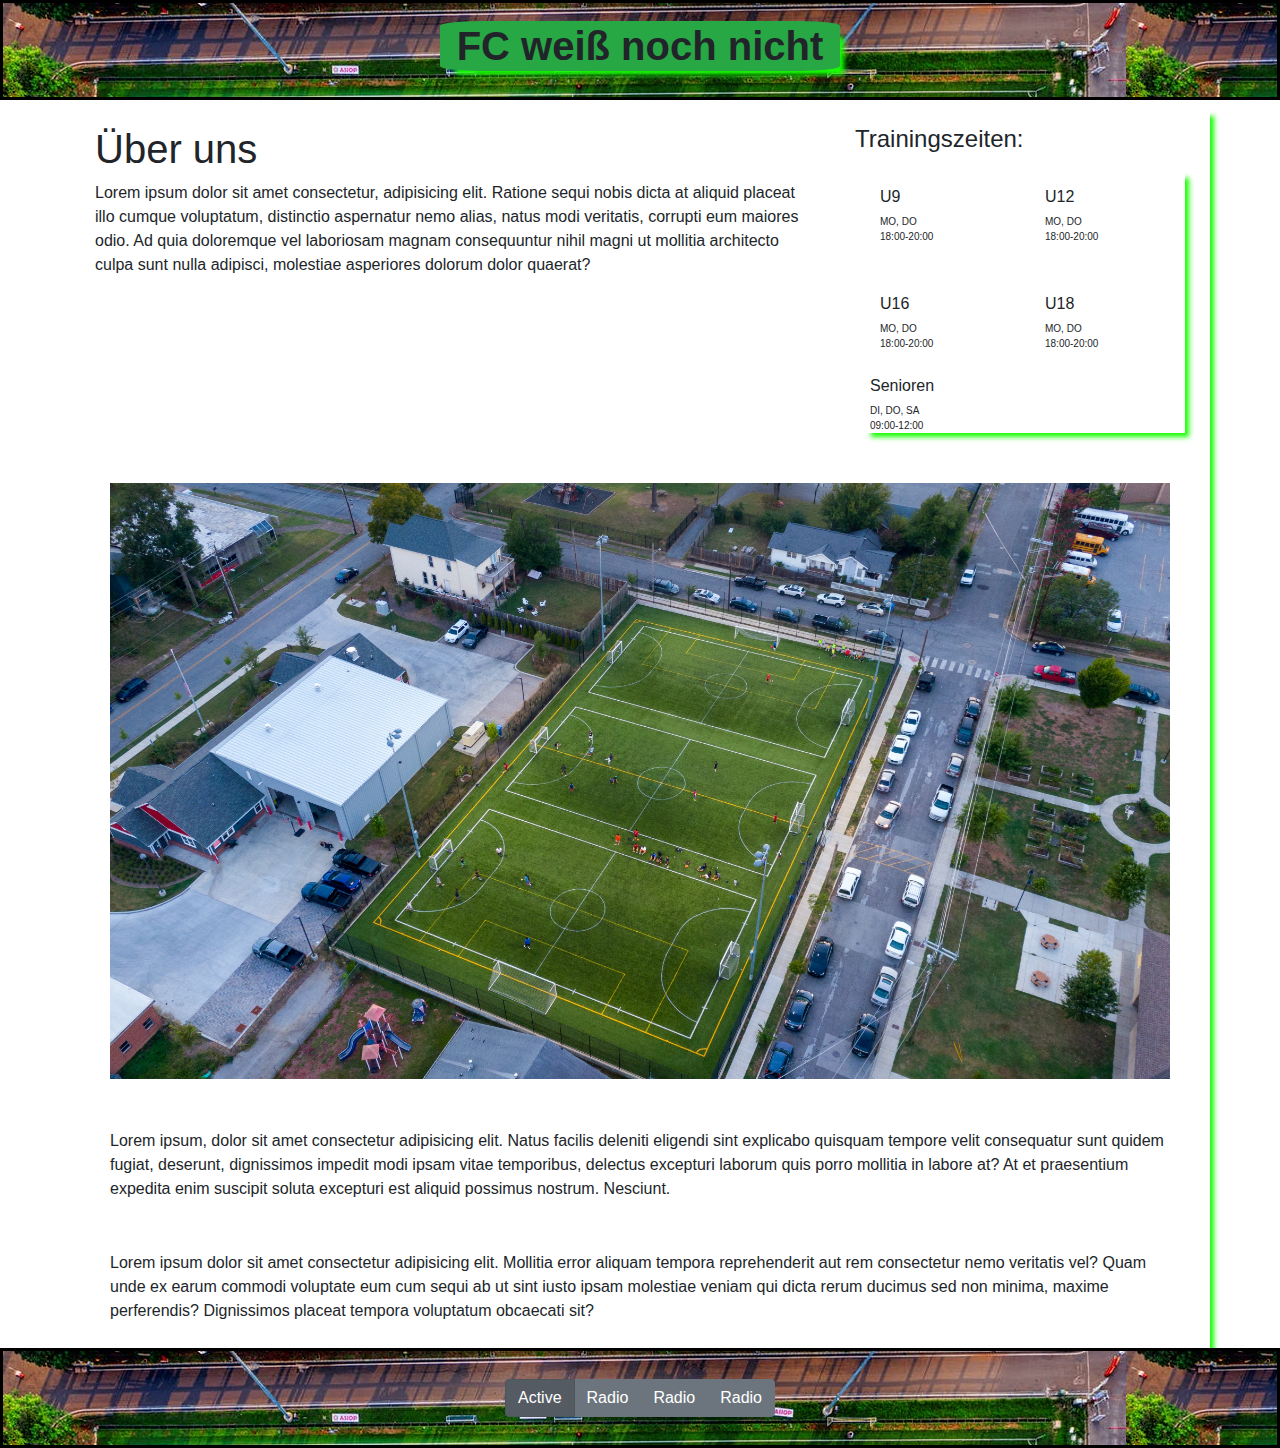
==== index.html @ a4d8ba17 "VereinNeu" ====
<!DOCTYPE html>
<html lang="en">
  <head>
    <meta charset="UTF-8" />
    <meta name="viewport" content="width=device-width, initial-scale=1.0" />
    <title>Document</title>
    <link href="/CSS/reset.css" type="text/css" rel="stylesheet" />
    <link href="/CSS/bootstrap.css" type="text/css" rel="stylesheet" />
    <link href="/CSS/style.css" type="text/css" rel="stylesheet" />
   
  </head>
  <header>
      <div class="container1">
      <div class="box1 h1">FC weiß noch nicht</div>
    </div>
    </header>
  <body>
    <div class="container">
        <div class="row">
          <div class="col-sm-8">
              <div class="h1">Über uns</div>
              <div>
                Lorem ipsum dolor sit amet consectetur, adipisicing elit. Ratione sequi nobis dicta at aliquid placeat illo cumque voluptatum, distinctio aspernatur nemo alias, natus modi veritatis, corrupti eum maiores odio. Ad quia doloremque vel laboriosam magnam consequuntur nihil magni ut mollitia architecto culpa sunt nulla adipisci, molestiae asperiores dolorum dolor quaerat?
          </div>
              </div>
          <div class="col-sm-4"><div class="h4">Trainingszeiten:</div>
          <div class="container">
            <div class="row">
              <div class="col"><div class="h6">U9</div><div class="trainingTag">MO, DO</div><div class="trainingTag">18:00-20:00</div></div>
              <div class="col"><div class="h6">U12</div><div class="trainingTag">MO, DO</div><div class="trainingTag">18:00-20:00</div></div>
              <div class="w-100"></div>
              <div class="col"><div class="h6">U16</div><div class="trainingTag">MO, DO</div><div class="trainingTag">18:00-20:00</div></div>
              <div class="col"><div class="h6">U18</div><div class="trainingTag">MO, DO</div><div class="trainingTag">18:00-20:00</div></div>
            </div>
            <div><div class="h6">Senioren</div><div class="trainingTag">DI, DO, SA</div><div class="trainingTag">09:00-12:00</div></div>
        </div>
          </div>
          </div>
          <div class="col-sm"><div id="carouselExampleSlidesOnly" class="carousel slide" data-ride="carousel">
            <div class="carousel-inner">
              <div class="carousel-item active">
                  <img src="/photos/high-angle-photography-of-soccer-field-2935979.jpg" class="d-block w-100" alt="...">
              </div>
              <div class="carousel-item">
                <img src="/photos/soccer-goal-net-on-green-grass-field-4056597.jpg" class="d-block w-100" alt="...">
              </div>
              <div class="carousel-item">
                <img src="/photos/tilt-shift-lens-photography-of-orange-ball-1261014.jpg" class="d-block w-100" alt="...">
              </div>
            </div>
          </div></div>
          <div class="col-sm">Lorem ipsum, dolor sit amet consectetur adipisicing elit. Natus facilis deleniti eligendi sint explicabo quisquam tempore velit consequatur sunt quidem fugiat, deserunt, dignissimos impedit modi ipsam vitae temporibus, delectus excepturi laborum quis porro mollitia in labore at? At et praesentium expedita enim suscipit soluta excepturi est aliquid possimus nostrum. Nesciunt.</div>
          <div class="col-sm">Lorem ipsum dolor sit amet consectetur adipisicing elit. Mollitia error aliquam tempora reprehenderit aut rem consectetur nemo veritatis vel? Quam unde ex earum commodi voluptate eum cum sequi ab ut sint iusto ipsam molestiae veniam qui dicta rerum ducimus sed non minima, maxime perferendis? Dignissimos placeat tempora voluptatum obcaecati sit?</div>
        </div>
      </div>
</div>
  </body>
  <footer class="container1">
    <div class="btn-group btn-group-toggle" data-toggle="buttons">
      <label class="btn btn-secondary active">
        <input type="radio" name="options" id="option1" checked> Active
      </label>
      <label class="btn btn-secondary">
        <input type="radio" name="options" id="option2"> Radio
      </label>
      <label class="btn btn-secondary">
        <input type="radio" name="options" id="option3"> Radio
      </label>
      <label class="btn btn-secondary">
        <input type="radio" name="options" id="option3"> Radio
      </label>
    </div>
  </footer>
</html>
---- CSS/style.css ----
.container1 {
  background-color: cadetblue;
  display: flex;
  flex-direction: row;
  justify-content: center;
  align-items: center;
  border: solid black;
  height: 100px;
  background-image: url(/pexels-photo-3441727.jpeg);
}
.container {
  box-shadow: 10px 10px 5px -6px rgba(21,255,0,1);
}

.box1 {
  background-color: #28a745;
  border-radius: 10%;
  width: 400px;
  height: 50px;
  display: flex;
  justify-content: center;
  align-items: center;
  box-shadow: 10px 10px 5px -6px rgba(21,255,0,1);
  font-weight: 800;
}

.btn-success {
  border-radius: 10%;
  padding: 20px;
  border-style: none;
  box-shadow: 10px 10px 5px -6px rgba(21,255,0,1);
  margin: 10px;
}
.trainingTag{
font-size: 10px;
}
var ARIA_ATTRIBUTE_PATTERN = /^aria-[\w-]*$/i
var DefaultWhitelist = {
  // Global attributes allowed on any supplied element below.
  '*': ['class', 'dir', 'id', 'lang', 'role', ARIA_ATTRIBUTE_PATTERN],
  a: ['target', 'href', 'title', 'rel'],
  area: [],
  b: [],
  br: [],
  col: [],
  code: [],
  div: [],
  em: [],
  hr: [],
  h1: [],
  h2: [],
  h3: [],
  h4: [],
  h5: [],
  h6: [],
  i: [],
  img: ['src', 'srcset', 'alt', 'title', 'width', 'height'],
  li: [],
  ol: [],
  p: [],
  pre: [],
  s: [],
  small: [],
  span: [],
  sub: [],
  sup: [],
  strong: [],
  u: [],
  ul: []
}
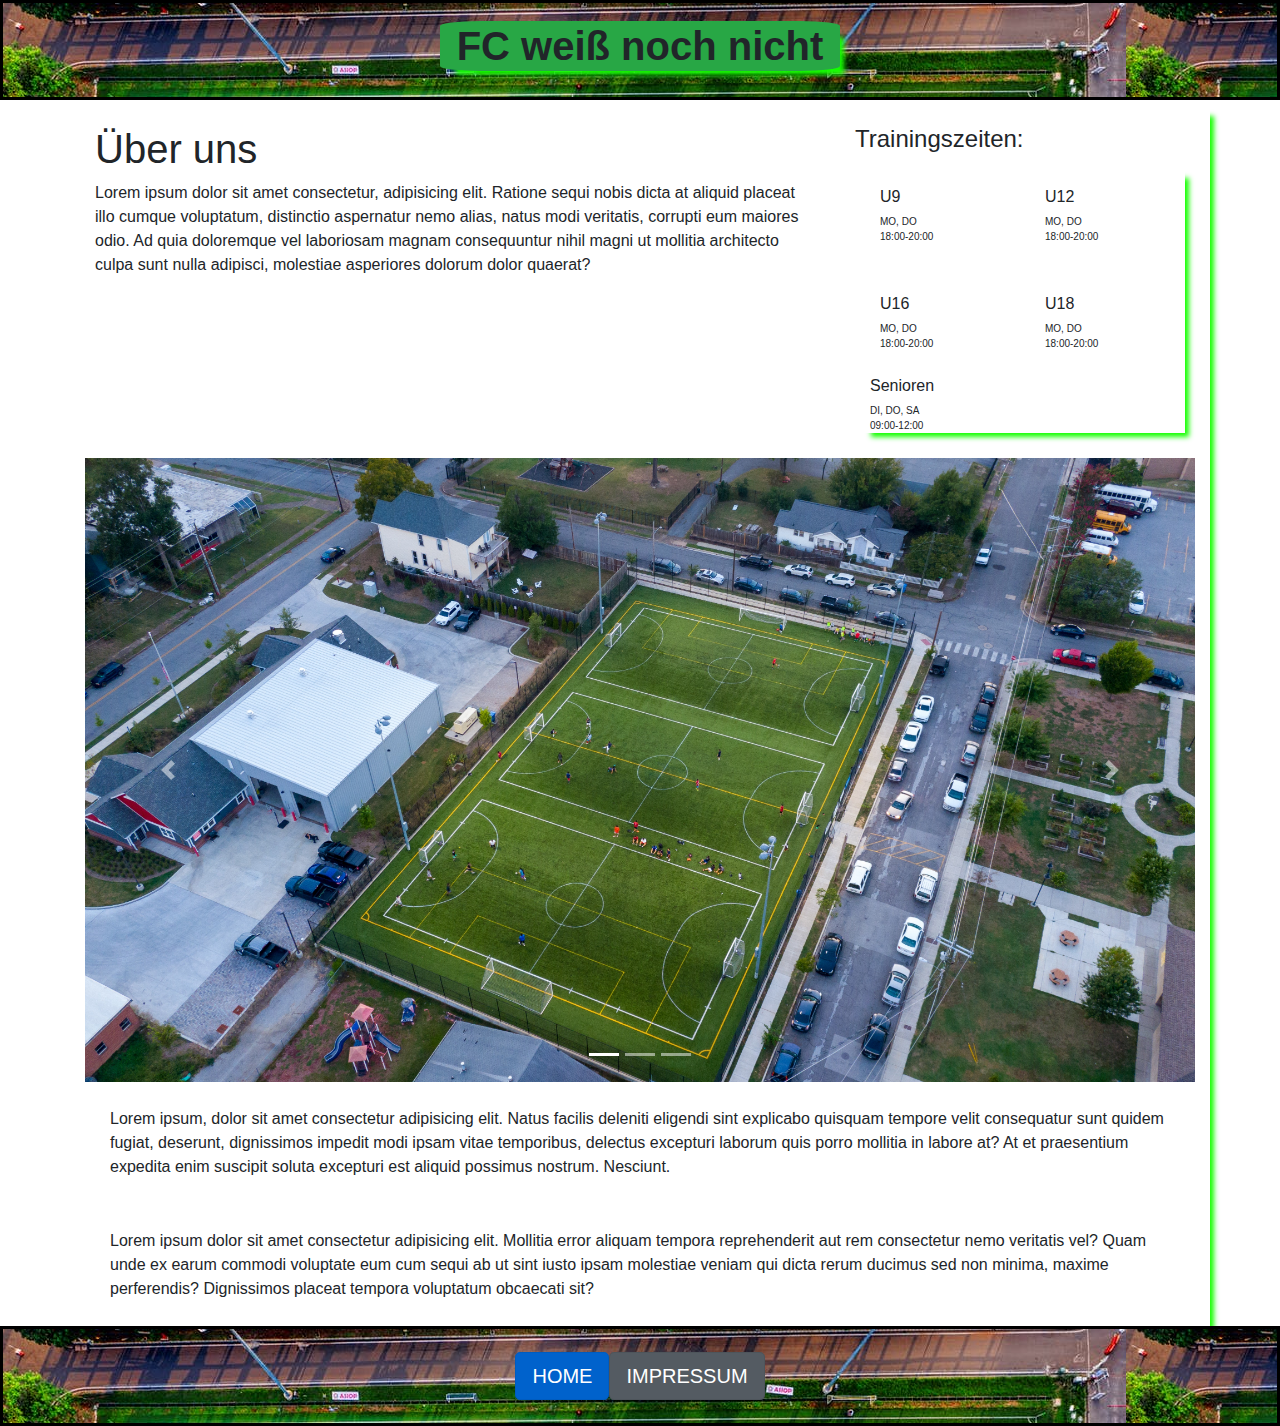
==== commit 9b36d6ec: "ja" ====
--- a/index.html
+++ b/index.html
@@ -1,74 +1,111 @@
 <!DOCTYPE html>
 <html lang="en">
-  <head>
-    <meta charset="UTF-8" />
-    <meta name="viewport" content="width=device-width, initial-scale=1.0" />
-    <title>Document</title>
-    <link href="/CSS/reset.css" type="text/css" rel="stylesheet" />
-    <link href="/CSS/bootstrap.css" type="text/css" rel="stylesheet" />
-    <link href="/CSS/style.css" type="text/css" rel="stylesheet" />
-   
-  </head>
-  <header>
-      <div class="container1">
-      <div class="box1 h1">FC weiß noch nicht</div>
-    </div>
-    </header>
-  <body>
-    <div class="container">
-        <div class="row">
-          <div class="col-sm-8">
-              <div class="h1">Über uns</div>
-              <div>
-                Lorem ipsum dolor sit amet consectetur, adipisicing elit. Ratione sequi nobis dicta at aliquid placeat illo cumque voluptatum, distinctio aspernatur nemo alias, natus modi veritatis, corrupti eum maiores odio. Ad quia doloremque vel laboriosam magnam consequuntur nihil magni ut mollitia architecto culpa sunt nulla adipisci, molestiae asperiores dolorum dolor quaerat?
-          </div>
-              </div>
-          <div class="col-sm-4"><div class="h4">Trainingszeiten:</div>
-          <div class="container">
-            <div class="row">
-              <div class="col"><div class="h6">U9</div><div class="trainingTag">MO, DO</div><div class="trainingTag">18:00-20:00</div></div>
-              <div class="col"><div class="h6">U12</div><div class="trainingTag">MO, DO</div><div class="trainingTag">18:00-20:00</div></div>
-              <div class="w-100"></div>
-              <div class="col"><div class="h6">U16</div><div class="trainingTag">MO, DO</div><div class="trainingTag">18:00-20:00</div></div>
-              <div class="col"><div class="h6">U18</div><div class="trainingTag">MO, DO</div><div class="trainingTag">18:00-20:00</div></div>
-            </div>
-            <div><div class="h6">Senioren</div><div class="trainingTag">DI, DO, SA</div><div class="trainingTag">09:00-12:00</div></div>
-        </div>
-          </div>
-          </div>
-          <div class="col-sm"><div id="carouselExampleSlidesOnly" class="carousel slide" data-ride="carousel">
-            <div class="carousel-inner">
-              <div class="carousel-item active">
-                  <img src="/photos/high-angle-photography-of-soccer-field-2935979.jpg" class="d-block w-100" alt="...">
-              </div>
-              <div class="carousel-item">
-                <img src="/photos/soccer-goal-net-on-green-grass-field-4056597.jpg" class="d-block w-100" alt="...">
-              </div>
-              <div class="carousel-item">
-                <img src="/photos/tilt-shift-lens-photography-of-orange-ball-1261014.jpg" class="d-block w-100" alt="...">
-              </div>
-            </div>
-          </div></div>
-          <div class="col-sm">Lorem ipsum, dolor sit amet consectetur adipisicing elit. Natus facilis deleniti eligendi sint explicabo quisquam tempore velit consequatur sunt quidem fugiat, deserunt, dignissimos impedit modi ipsam vitae temporibus, delectus excepturi laborum quis porro mollitia in labore at? At et praesentium expedita enim suscipit soluta excepturi est aliquid possimus nostrum. Nesciunt.</div>
-          <div class="col-sm">Lorem ipsum dolor sit amet consectetur adipisicing elit. Mollitia error aliquam tempora reprehenderit aut rem consectetur nemo veritatis vel? Quam unde ex earum commodi voluptate eum cum sequi ab ut sint iusto ipsam molestiae veniam qui dicta rerum ducimus sed non minima, maxime perferendis? Dignissimos placeat tempora voluptatum obcaecati sit?</div>
+
+<head>
+  <meta charset="UTF-8" />
+  <meta name="viewport" content="width=device-width, initial-scale=1.0" />
+  <title>Document</title>
+  <link href="/CSS/reset.css" type="text/css" rel="stylesheet" />
+  <link href="/CSS/bootstrap.css" type="text/css" rel="stylesheet" />
+  <link href="/CSS/style.css" type="text/css" rel="stylesheet" />
+  <script type="text/javascript" charset="UTF-8" src="/bootstrap.bundle.js"></script>
+  <script src="https://stackpath.bootstrapcdn.com/bootstrap/4.5.0/js/bootstrap.min.js"
+    integrity="sha384-OgVRvuATP1z7JjHLkuOU7Xw704+h835Lr+6QL9UvYjZE3Ipu6Tp75j7Bh/kR0JKI"
+    crossorigin="anonymous"></script>
+</head>
+<header>
+  <div class="container1">
+    <div class="box1 h1">FC weiß noch nicht</div>
+  </div>
+</header>
+
+<body>
+  <div class="container">
+    <div class="row">
+      <div class="col-sm-8">
+        <div class="h1">Über uns</div>
+        <div>
+          Lorem ipsum dolor sit amet consectetur, adipisicing elit. Ratione sequi nobis dicta at aliquid placeat illo
+          cumque voluptatum, distinctio aspernatur nemo alias, natus modi veritatis, corrupti eum maiores odio. Ad quia
+          doloremque vel laboriosam magnam consequuntur nihil magni ut mollitia architecto culpa sunt nulla adipisci,
+          molestiae asperiores dolorum dolor quaerat?
         </div>
       </div>
-</div>
-  </body>
-  <footer class="container1">
-    <div class="btn-group btn-group-toggle" data-toggle="buttons">
-      <label class="btn btn-secondary active">
-        <input type="radio" name="options" id="option1" checked> Active
-      </label>
-      <label class="btn btn-secondary">
-        <input type="radio" name="options" id="option2"> Radio
-      </label>
-      <label class="btn btn-secondary">
-        <input type="radio" name="options" id="option3"> Radio
-      </label>
-      <label class="btn btn-secondary">
-        <input type="radio" name="options" id="option3"> Radio
-      </label>
+      <div class="col-sm-4">
+        <div class="h4">Trainingszeiten:</div>
+        <div class="container">
+          <div class="row">
+            <div class="col">
+              <div class="h6">U9</div>
+              <div class="trainingTag">MO, DO</div>
+              <div class="trainingTag">18:00-20:00</div>
+            </div>
+            <div class="col">
+              <div class="h6">U12</div>
+              <div class="trainingTag">MO, DO</div>
+              <div class="trainingTag">18:00-20:00</div>
+            </div>
+            <div class="w-100"></div>
+            <div class="col">
+              <div class="h6">U16</div>
+              <div class="trainingTag">MO, DO</div>
+              <div class="trainingTag">18:00-20:00</div>
+            </div>
+            <div class="col">
+              <div class="h6">U18</div>
+              <div class="trainingTag">MO, DO</div>
+              <div class="trainingTag">18:00-20:00</div>
+            </div>
+          </div>
+          <div>
+            <div class="h6">Senioren</div>
+            <div class="trainingTag">DI, DO, SA</div>
+            <div class="trainingTag">09:00-12:00</div>
+          </div>
+        </div>
+      </div>
     </div>
-  </footer>
-</html>
+    <div id="carouselPictures" class="carousel slide" data-ride="carousel">
+      <ol class="carousel-indicators">
+        <li data-target="#carouselPictures" data-slide-to="0" class="active"></li>
+        <li data-target="#carouselPictures" data-slide-to="1"></li>
+        <li data-target="#carouselPictures" data-slide-to="2"></li>
+      </ol>
+      <div class="carousel-inner">
+        <div class="carousel-item active">
+          <img src="/photos/high-angle-photography-of-soccer-field-2935979.jpg" class="d-block w-100" alt="1">
+        </div>
+        <div class="carousel-item">
+          <img src="/photos/soccer-goal-net-on-green-grass-field-4056597.jpg" class="d-block w-100" alt="2">
+        </div>
+        <div class="carousel-item">
+          <img src="/photos/tilt-shift-lens-photography-of-orange-ball-1261014.jpg" class="d-block w-100" alt="3">
+        </div>
+      </div>
+      <a class="carousel-control-prev" href="#carouselPictures" role="button" data-slide="prev">
+        <span class="carousel-control-prev-icon" aria-hidden="true"></span>
+        <span class="sr-only">Previous</span>
+      </a>
+      <a class="carousel-control-next" href="#carouselPictures" role="button" data-slide="next">
+        <span class="carousel-control-next-icon" aria-hidden="true"></span>
+        <span class="sr-only">Next</span>
+      </a>
+    </div>
+    <div class="col-sm">Lorem ipsum, dolor sit amet consectetur adipisicing elit. Natus facilis deleniti eligendi sint
+      explicabo quisquam tempore velit consequatur sunt quidem fugiat, deserunt, dignissimos impedit modi ipsam vitae
+      temporibus, delectus excepturi laborum quis porro mollitia in labore at? At et praesentium expedita enim suscipit
+      soluta excepturi est aliquid possimus nostrum. Nesciunt.</div>
+    <div class="col-sm">Lorem ipsum dolor sit amet consectetur adipisicing elit. Mollitia error aliquam tempora
+      reprehenderit aut rem consectetur nemo veritatis vel? Quam unde ex earum commodi voluptate eum cum sequi ab ut
+      sint iusto ipsam molestiae veniam qui dicta rerum ducimus sed non minima, maxime perferendis? Dignissimos placeat
+      tempora voluptatum obcaecati sit?</div>
+  </div>
+</body>
+<footer class="container1">
+  <a href="/index.html" class="btn btn-primary btn-lg active" role="button" aria-pressed="true">HOME</a>
+  <a href="/impressum/impressum.html" class="btn btn-secondary btn-lg active" role="button"
+    aria-pressed="true">IMPRESSUM</a>
+  </div>
+</footer>
+
+</html>--- a/CSS/style.css
+++ b/CSS/style.css
@@ -34,37 +34,97 @@
 .trainingTag{
 font-size: 10px;
 }
-var ARIA_ATTRIBUTE_PATTERN = /^aria-[\w-]*$/i
-var DefaultWhitelist = {
-  // Global attributes allowed on any supplied element below.
-  '*': ['class', 'dir', 'id', 'lang', 'role', ARIA_ATTRIBUTE_PATTERN],
-  a: ['target', 'href', 'title', 'rel'],
-  area: [],
-  b: [],
-  br: [],
-  col: [],
-  code: [],
-  div: [],
-  em: [],
-  hr: [],
-  h1: [],
-  h2: [],
-  h3: [],
-  h4: [],
-  h5: [],
-  h6: [],
-  i: [],
-  img: ['src', 'srcset', 'alt', 'title', 'width', 'height'],
-  li: [],
-  ol: [],
-  p: [],
-  pre: [],
-  s: [],
-  small: [],
-  span: [],
-  sub: [],
-  sup: [],
-  strong: [],
-  u: [],
-  ul: []
+* {box-sizing:border-box}
+
+/* Slideshow container */
+.slideshow-container {
+  max-width: 1000px;
+  position: relative;
+  margin: auto;
+}
+
+/* Hide the images by default */
+.mySlides {
+  display: none;
+}
+
+/* Next & previous buttons */
+.prev, .next {
+  cursor: pointer;
+  position: absolute;
+  top: 50%;
+  width: auto;
+  margin-top: -22px;
+  padding: 16px;
+  color: white;
+  font-weight: bold;
+  font-size: 18px;
+  transition: 0.6s ease;
+  border-radius: 0 3px 3px 0;
+  user-select: none;
+}
+
+/* Position the "next button" to the right */
+.next {
+  right: 0;
+  border-radius: 3px 0 0 3px;
+}
+
+/* On hover, add a black background color with a little bit see-through */
+.prev:hover, .next:hover {
+  background-color: rgba(0,0,0,0.8);
+}
+
+/* Caption text */
+.text {
+  color: #f2f2f2;
+  font-size: 15px;
+  padding: 8px 12px;
+  position: absolute;
+  bottom: 8px;
+  width: 100%;
+  text-align: center;
+}
+
+/* Number text (1/3 etc) */
+.numbertext {
+  color: #f2f2f2;
+  font-size: 12px;
+  padding: 8px 12px;
+  position: absolute;
+  top: 0;
+}
+
+/* The dots/bullets/indicators */
+.dot {
+  cursor: pointer;
+  height: 15px;
+  width: 15px;
+  margin: 0 2px;
+  background-color: #bbb;
+  border-radius: 50%;
+  display: inline-block;
+  transition: background-color 0.6s ease;
+}
+
+.active, .dot:hover {
+  background-color: #717171;
+}
+
+/* Fading animation */
+.fade {
+  -webkit-animation-name: fade;
+  -webkit-animation-duration: 1.5s;
+  animation-name: fade;
+  animation-duration: 1.5s;
+}
+
+@-webkit-keyframes fade {
+  from {opacity: .4}
+  to {opacity: 1}
+}
+
+@keyframes fade {
+  from {opacity: .4}
+  to {opacity: 1}
 }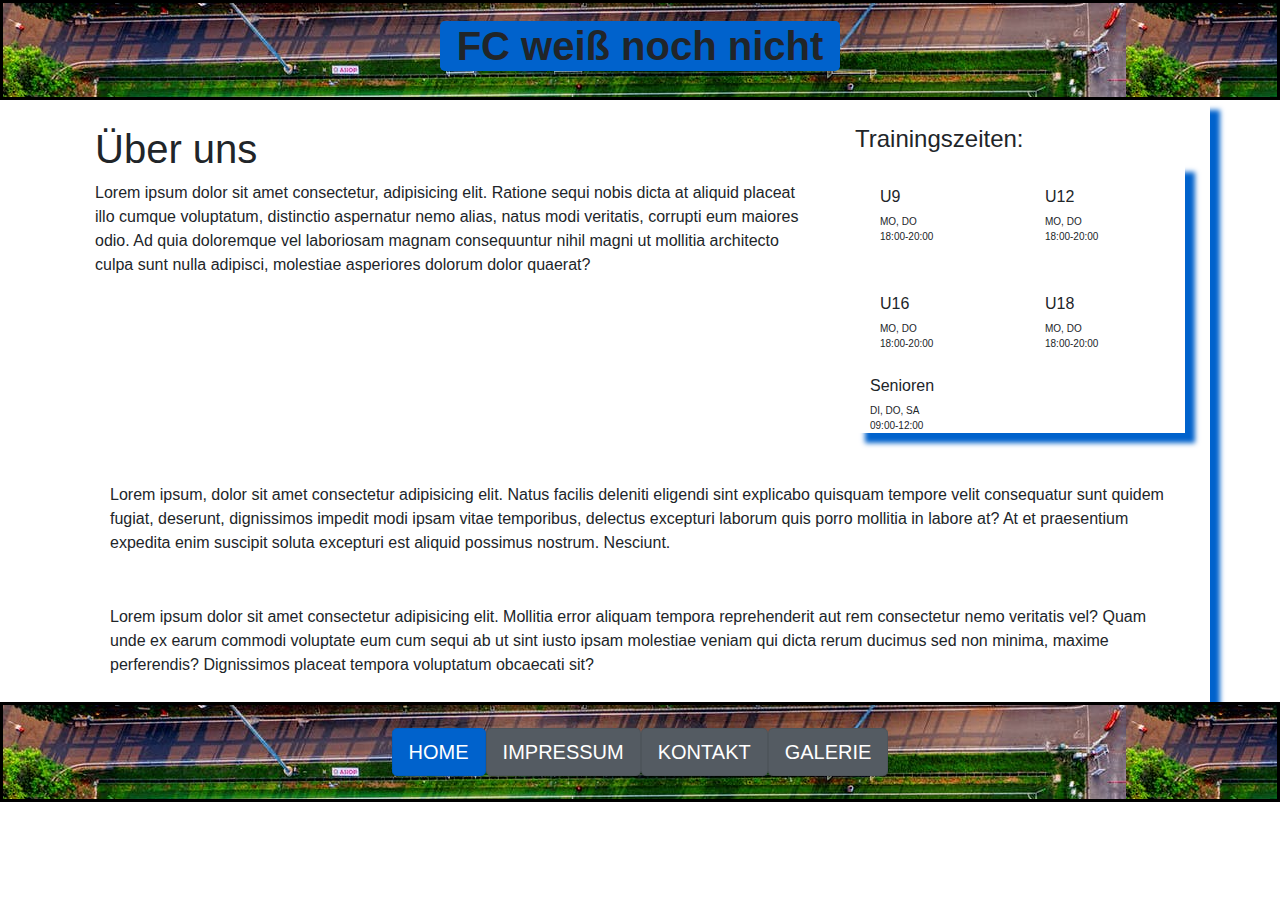
==== commit 04bd7d02: "erweiterung" ====
--- a/index.html
+++ b/index.html
@@ -65,32 +65,6 @@
         </div>
       </div>
     </div>
-    <div id="carouselPictures" class="carousel slide" data-ride="carousel">
-      <ol class="carousel-indicators">
-        <li data-target="#carouselPictures" data-slide-to="0" class="active"></li>
-        <li data-target="#carouselPictures" data-slide-to="1"></li>
-        <li data-target="#carouselPictures" data-slide-to="2"></li>
-      </ol>
-      <div class="carousel-inner">
-        <div class="carousel-item active">
-          <img src="/photos/high-angle-photography-of-soccer-field-2935979.jpg" class="d-block w-100" alt="1">
-        </div>
-        <div class="carousel-item">
-          <img src="/photos/soccer-goal-net-on-green-grass-field-4056597.jpg" class="d-block w-100" alt="2">
-        </div>
-        <div class="carousel-item">
-          <img src="/photos/tilt-shift-lens-photography-of-orange-ball-1261014.jpg" class="d-block w-100" alt="3">
-        </div>
-      </div>
-      <a class="carousel-control-prev" href="#carouselPictures" role="button" data-slide="prev">
-        <span class="carousel-control-prev-icon" aria-hidden="true"></span>
-        <span class="sr-only">Previous</span>
-      </a>
-      <a class="carousel-control-next" href="#carouselPictures" role="button" data-slide="next">
-        <span class="carousel-control-next-icon" aria-hidden="true"></span>
-        <span class="sr-only">Next</span>
-      </a>
-    </div>
     <div class="col-sm">Lorem ipsum, dolor sit amet consectetur adipisicing elit. Natus facilis deleniti eligendi sint
       explicabo quisquam tempore velit consequatur sunt quidem fugiat, deserunt, dignissimos impedit modi ipsam vitae
       temporibus, delectus excepturi laborum quis porro mollitia in labore at? At et praesentium expedita enim suscipit
@@ -102,9 +76,11 @@
   </div>
 </body>
 <footer class="container1">
-  <a href="/index.html" class="btn btn-primary btn-lg active" role="button" aria-pressed="true">HOME</a>
-  <a href="/impressum/impressum.html" class="btn btn-secondary btn-lg active" role="button"
-    aria-pressed="true">IMPRESSUM</a>
+  <a href="/index.html" class="btn btn-primary btn-lg active" role="button" >HOME</a>
+  <a href="/inhalt/impressum.html" class="btn btn-secondary btn-lg active" role="button">IMPRESSUM</a>
+  <a href="/inhalt/kontakt.html" class="btn btn-secondary btn-lg active" role="button">KONTAKT</a>
+  <a href="/inhalt/galerie.html" class="btn btn-secondary btn-lg active" role="button">GALERIE</a>
+
   </div>
 </footer>
 
--- a/CSS/style.css
+++ b/CSS/style.css
@@ -9,18 +9,19 @@
   background-image: url(/pexels-photo-3441727.jpeg);
 }
 .container {
-  box-shadow: 10px 10px 5px -6px rgba(21,255,0,1);
+  box-shadow: 10px 10px 5px 0px rgba(0,98,204,1);
 }
 
 .box1 {
-  background-color: #28a745;
-  border-radius: 10%;
+  background-color: #0062cc;
+  padding: 0.5rem;
+  line-height: 1.5;
+  border-radius: 0.3rem;
   width: 400px;
   height: 50px;
   display: flex;
   justify-content: center;
   align-items: center;
-  box-shadow: 10px 10px 5px -6px rgba(21,255,0,1);
   font-weight: 800;
 }
 
@@ -35,96 +36,3 @@
 font-size: 10px;
 }
 * {box-sizing:border-box}
-
-/* Slideshow container */
-.slideshow-container {
-  max-width: 1000px;
-  position: relative;
-  margin: auto;
-}
-
-/* Hide the images by default */
-.mySlides {
-  display: none;
-}
-
-/* Next & previous buttons */
-.prev, .next {
-  cursor: pointer;
-  position: absolute;
-  top: 50%;
-  width: auto;
-  margin-top: -22px;
-  padding: 16px;
-  color: white;
-  font-weight: bold;
-  font-size: 18px;
-  transition: 0.6s ease;
-  border-radius: 0 3px 3px 0;
-  user-select: none;
-}
-
-/* Position the "next button" to the right */
-.next {
-  right: 0;
-  border-radius: 3px 0 0 3px;
-}
-
-/* On hover, add a black background color with a little bit see-through */
-.prev:hover, .next:hover {
-  background-color: rgba(0,0,0,0.8);
-}
-
-/* Caption text */
-.text {
-  color: #f2f2f2;
-  font-size: 15px;
-  padding: 8px 12px;
-  position: absolute;
-  bottom: 8px;
-  width: 100%;
-  text-align: center;
-}
-
-/* Number text (1/3 etc) */
-.numbertext {
-  color: #f2f2f2;
-  font-size: 12px;
-  padding: 8px 12px;
-  position: absolute;
-  top: 0;
-}
-
-/* The dots/bullets/indicators */
-.dot {
-  cursor: pointer;
-  height: 15px;
-  width: 15px;
-  margin: 0 2px;
-  background-color: #bbb;
-  border-radius: 50%;
-  display: inline-block;
-  transition: background-color 0.6s ease;
-}
-
-.active, .dot:hover {
-  background-color: #717171;
-}
-
-/* Fading animation */
-.fade {
-  -webkit-animation-name: fade;
-  -webkit-animation-duration: 1.5s;
-  animation-name: fade;
-  animation-duration: 1.5s;
-}
-
-@-webkit-keyframes fade {
-  from {opacity: .4}
-  to {opacity: 1}
-}
-
-@keyframes fade {
-  from {opacity: .4}
-  to {opacity: 1}
-}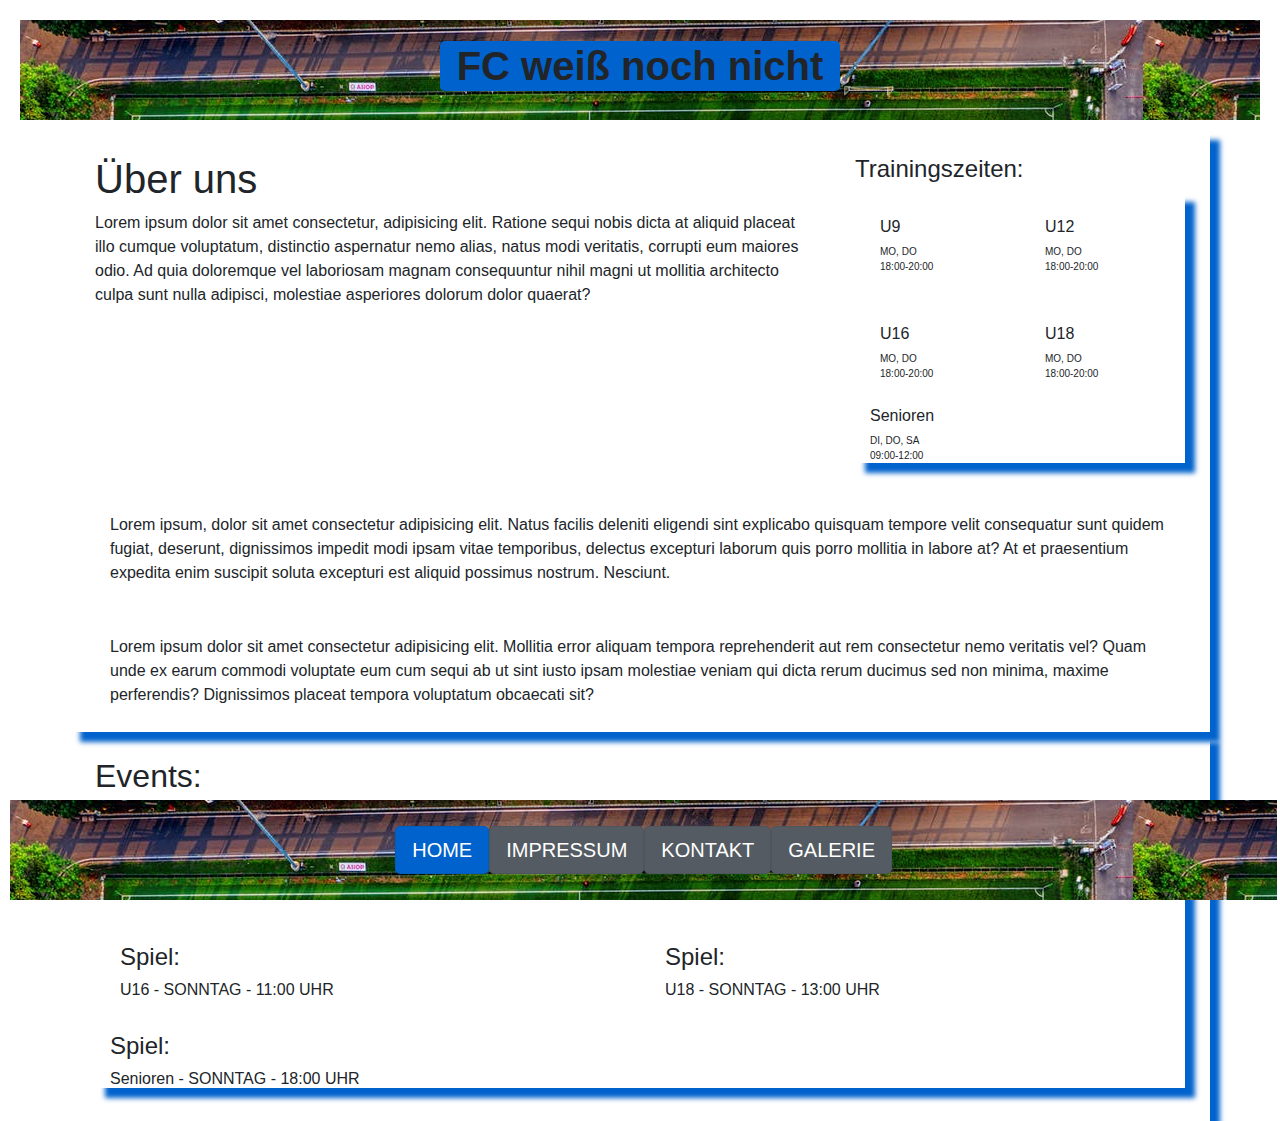
==== commit 582082a8: "update" ====
--- a/index.html
+++ b/index.html
@@ -13,13 +13,13 @@
     integrity="sha384-OgVRvuATP1z7JjHLkuOU7Xw704+h835Lr+6QL9UvYjZE3Ipu6Tp75j7Bh/kR0JKI"
     crossorigin="anonymous"></script>
 </head>
-<header>
+<header id="header">
   <div class="container1">
     <div class="box1 h1">FC weiß noch nicht</div>
   </div>
 </header>
 
-<body>
+<body id="body">
   <div class="container">
     <div class="row">
       <div class="col-sm-8">
@@ -74,14 +74,47 @@
       sint iusto ipsam molestiae veniam qui dicta rerum ducimus sed non minima, maxime perferendis? Dignissimos placeat
       tempora voluptatum obcaecati sit?</div>
   </div>
+  <div class="container">
+    <div class="row">
+      <div class="col-sm-12">
+        <div class="h2">Events:</div>
+        <div class="container">
+          <div class="row">
+            <div class="col">
+              <div class="h4">Spiel:</div>
+              <div class="h6">U9 - SAMSTAG - 10:00 UHR</div>
+
+            </div>
+            <div class="col">
+              <div class="h4">Spiel:</div>
+              <div class="h6">U9 - SAMSTAG - 13:00 UHR</div>
+
+            </div>
+            <div class="w-100"></div>
+            <div class="col">
+              <div class="h4">Spiel:</div>
+              <div class="h6">U16 - SONNTAG - 11:00 UHR</div>
+
+            </div>
+            <div class="col">
+              <div class="h4">Spiel:</div>
+              <div class="h6">U18 - SONNTAG - 13:00 UHR</div>
+            </div>
+          </div>
+          <div>
+            <div class="h4">Spiel:</div>
+            <div class="h6">Senioren - SONNTAG - 18:00 UHR</div>
+          </div>
+        </div>
+      </div></div>
+    </div>
+  </div>
 </body>
-<footer class="container1">
+<footer id="footer">
   <a href="/index.html" class="btn btn-primary btn-lg active" role="button" >HOME</a>
   <a href="/inhalt/impressum.html" class="btn btn-secondary btn-lg active" role="button">IMPRESSUM</a>
   <a href="/inhalt/kontakt.html" class="btn btn-secondary btn-lg active" role="button">KONTAKT</a>
   <a href="/inhalt/galerie.html" class="btn btn-secondary btn-lg active" role="button">GALERIE</a>
-
-  </div>
 </footer>
 
 </html>--- a/CSS/style.css
+++ b/CSS/style.css
@@ -1,10 +1,8 @@
 .container1 {
-  background-color: cadetblue;
   display: flex;
   flex-direction: row;
   justify-content: center;
   align-items: center;
-  border: solid black;
   height: 100px;
   background-image: url(/pexels-photo-3441727.jpeg);
 }
@@ -35,4 +33,35 @@
 .trainingTag{
 font-size: 10px;
 }
+
 * {box-sizing:border-box}
+
+html,
+body {
+   margin:0;
+   padding:0;
+   height:100%;
+}
+#container {
+   min-height:100%;
+   position:relative;
+}
+#header {
+  position:sticky ;
+  padding:10px;
+}
+#body {
+  padding:10px;
+  padding-bottom:100px;   /* Height of the footer */
+}
+#footer {
+  position:fixed;
+  bottom:0;
+  width: 99%;
+  height:100px;   /* Height of the footer */
+  background-image: url(/pexels-photo-3441727.jpeg);
+  justify-content: center;
+  align-items: center;
+  display: flex;
+  flex-direction: row;
+}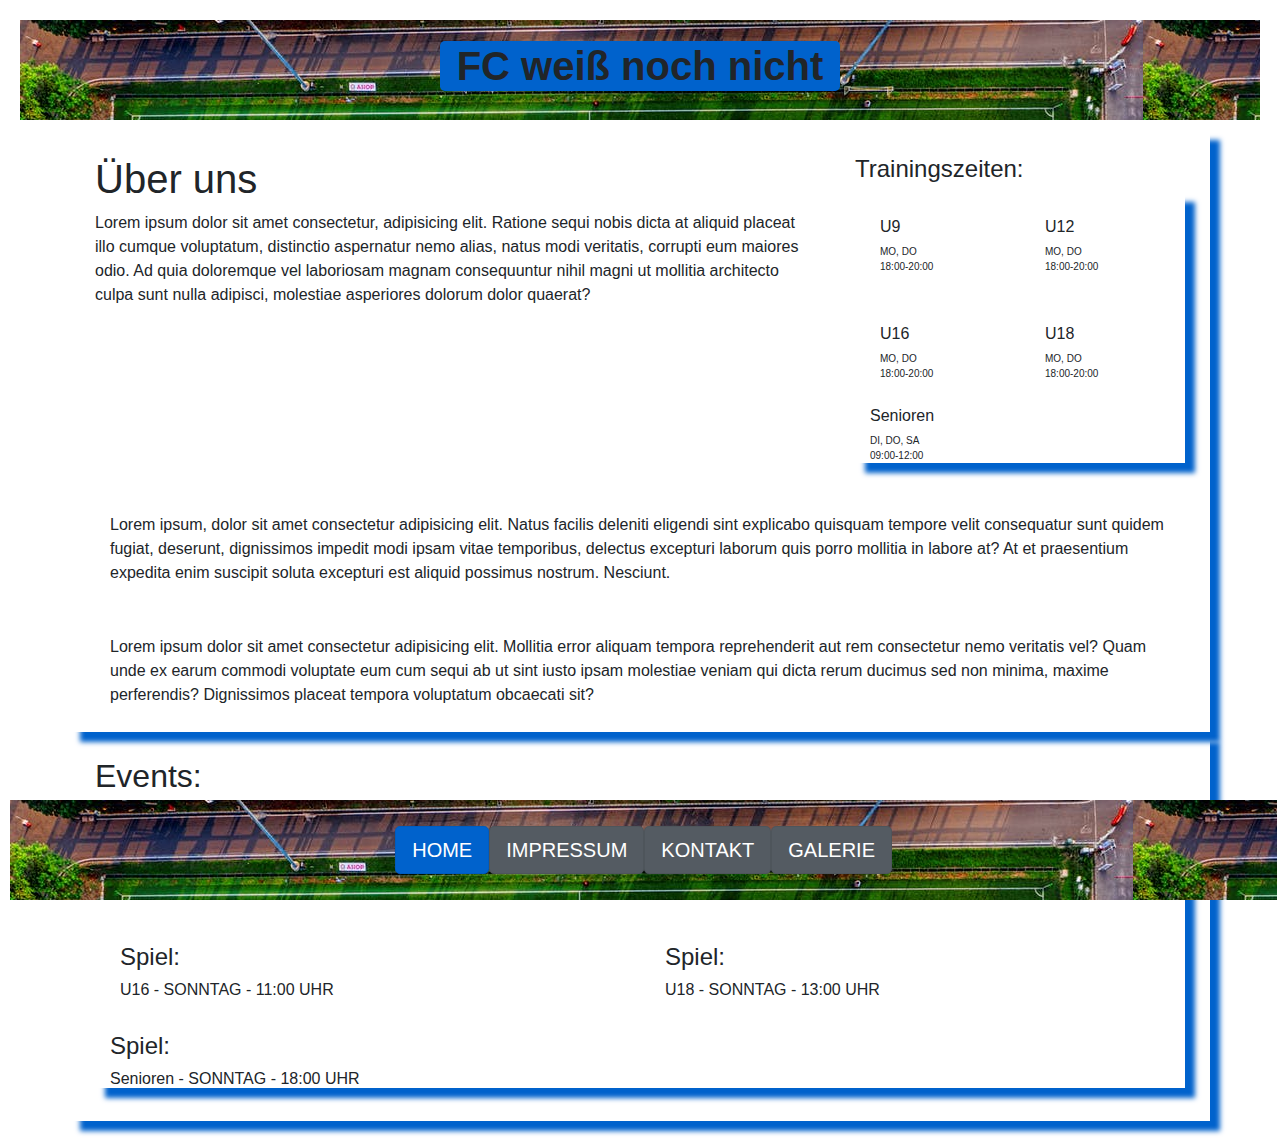
==== commit 8fd792b9: "spacer" ====
--- a/index.html
+++ b/index.html
@@ -109,6 +109,7 @@
       </div></div>
     </div>
   </div>
+ <div  class="spacer"> . </div>
 </body>
 <footer id="footer">
   <a href="/index.html" class="btn btn-primary btn-lg active" role="button" >HOME</a>
--- a/CSS/style.css
+++ b/CSS/style.css
@@ -64,4 +64,8 @@
   align-items: center;
   display: flex;
   flex-direction: row;
+}
+.spacer{
+  margin-bottom: 110px;
+  visibility: hidden;
 }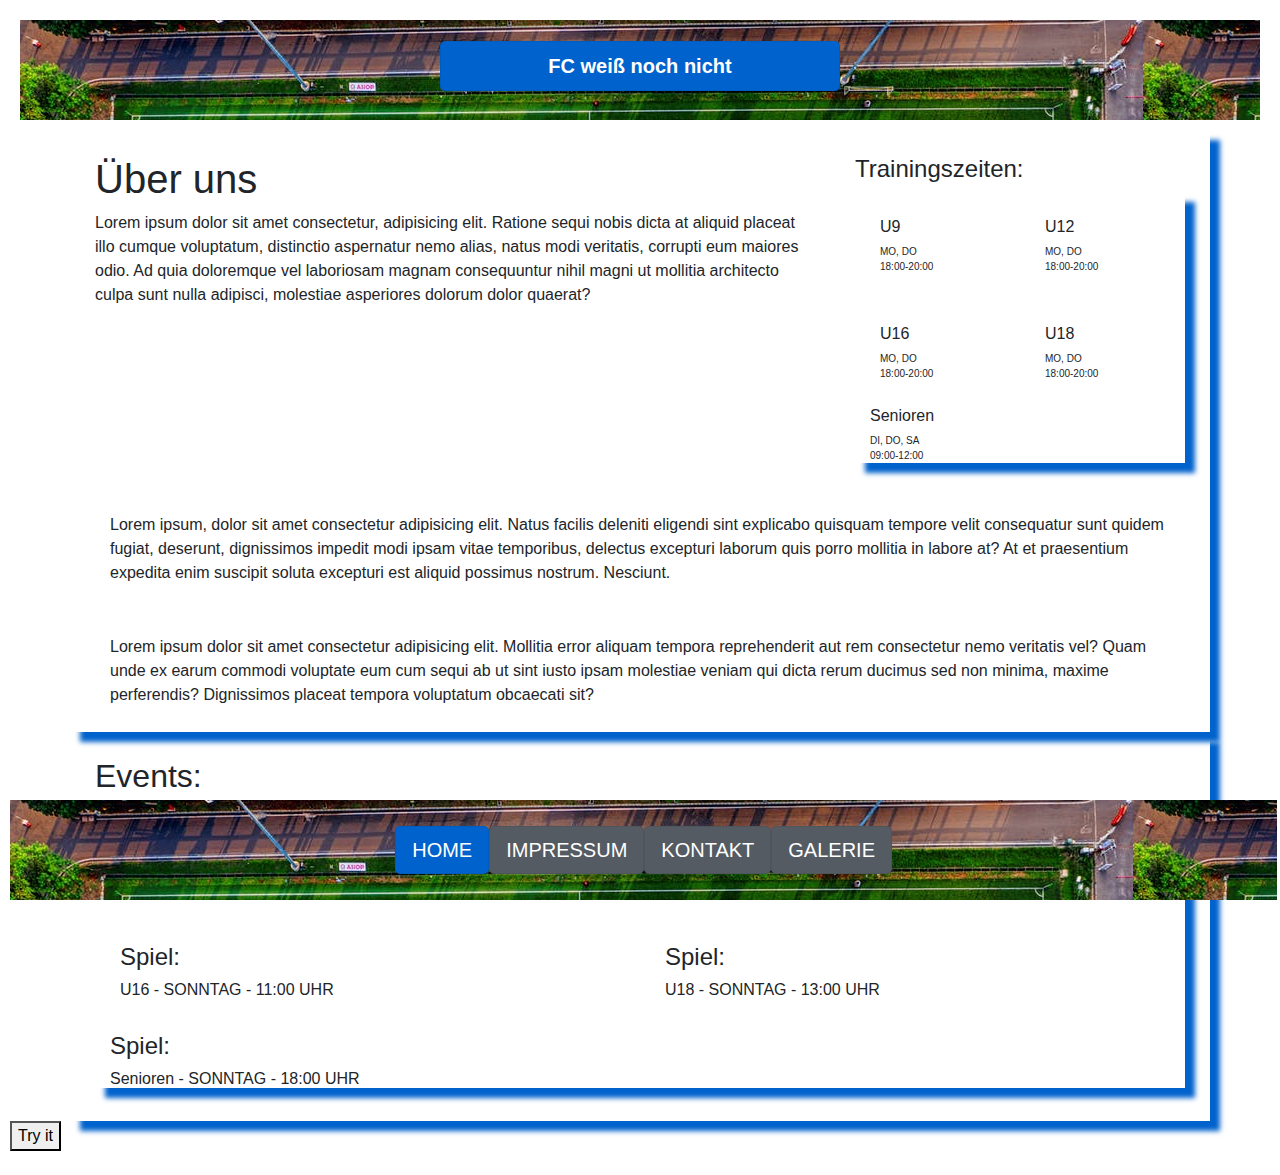
==== commit 5459a418: "calculator" ====
--- a/index.html
+++ b/index.html
@@ -8,6 +8,8 @@
   <link href="/CSS/reset.css" type="text/css" rel="stylesheet" />
   <link href="/CSS/bootstrap.css" type="text/css" rel="stylesheet" />
   <link href="/CSS/style.css" type="text/css" rel="stylesheet" />
+  <script src="/JS/car.js"></script>
+  <link href="/car.js" type="text/javascript" rel="stylesheet" />
   <script type="text/javascript" charset="UTF-8" src="/bootstrap.bundle.js"></script>
   <script src="https://stackpath.bootstrapcdn.com/bootstrap/4.5.0/js/bootstrap.min.js"
     integrity="sha384-OgVRvuATP1z7JjHLkuOU7Xw704+h835Lr+6QL9UvYjZE3Ipu6Tp75j7Bh/kR0JKI"
@@ -15,7 +17,7 @@
 </head>
 <header id="header">
   <div class="container1">
-    <div class="box1 h1">FC weiß noch nicht</div>
+    <div class="box1 h1 btn btn-primary btn-lg active"  role="button">FC weiß noch nicht</div>
   </div>
 </header>
 
@@ -108,7 +110,7 @@
         </div>
       </div></div>
     </div>
-  </div>
+  </div><button type="button" onclick="onButtonLoginScreen()">Try it</button>
  <div  class="spacer"> . </div>
 </body>
 <footer id="footer">
--- a/CSS/style.css
+++ b/CSS/style.css
@@ -21,6 +21,7 @@
   justify-content: center;
   align-items: center;
   font-weight: 800;
+  color: rgb(255, 255, 255);
 }
 
 .btn-success {
@@ -68,4 +69,15 @@
 .spacer{
   margin-bottom: 110px;
   visibility: hidden;
+}
+.carousel {
+  width:1024px;
+  height:768px;
+}
+.containerGalery{
+  margin-top: 110px;
+  margin-bottom: 110px;
+  align-items: center;
+  width:1024px;
+  height:768px;
 }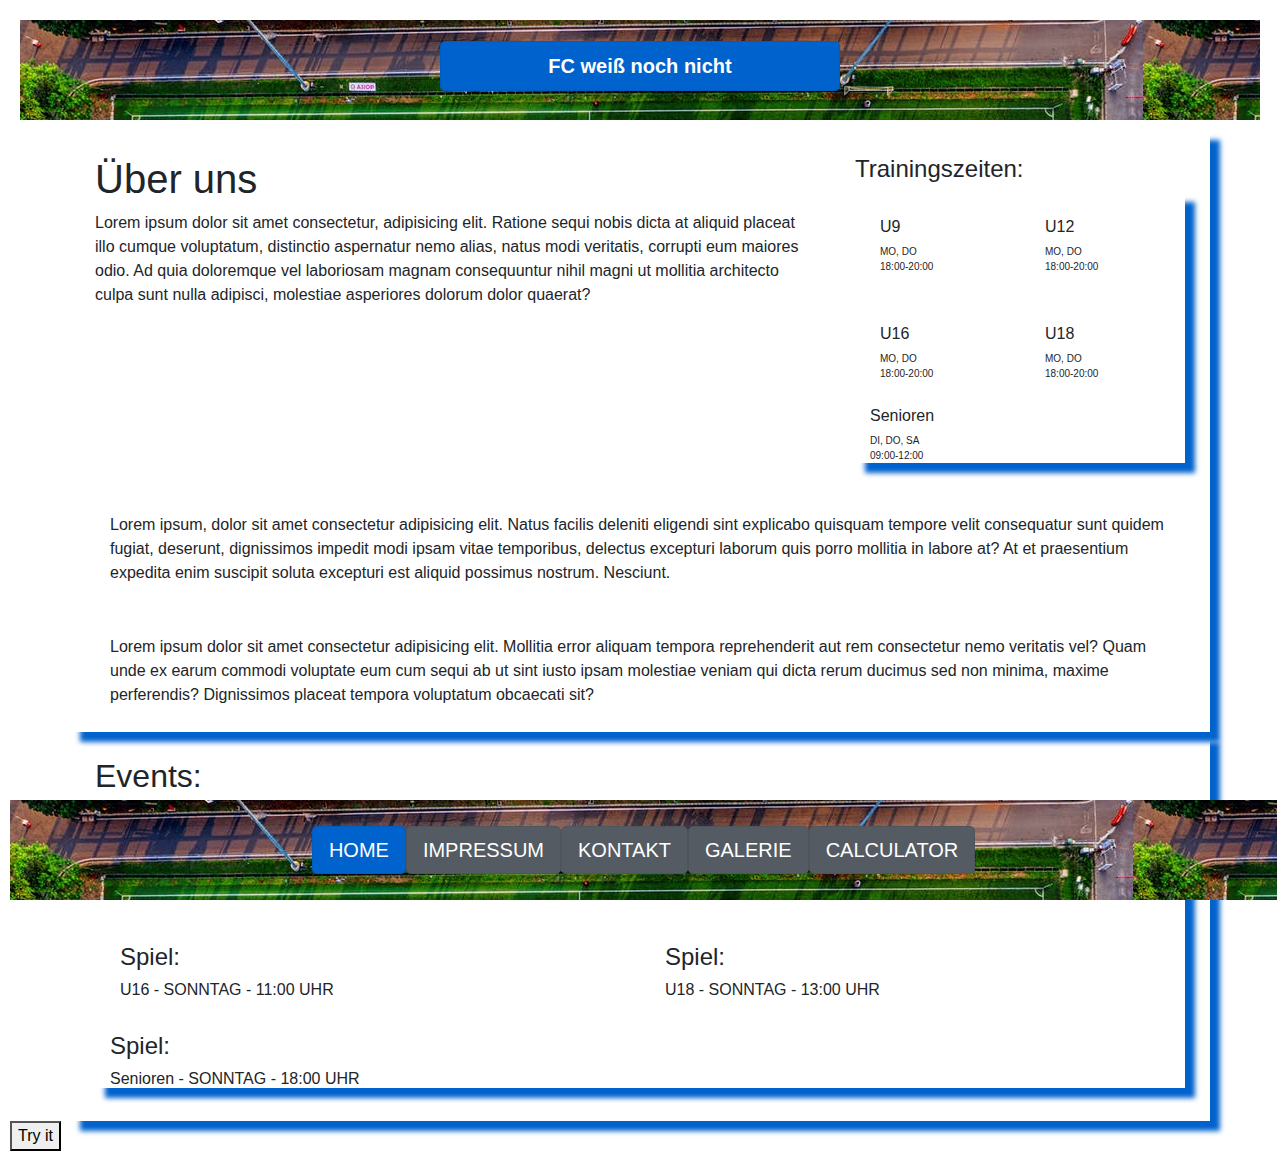
==== commit f854ebea: "links" ====
--- a/index.html
+++ b/index.html
@@ -118,6 +118,7 @@
   <a href="/inhalt/impressum.html" class="btn btn-secondary btn-lg active" role="button">IMPRESSUM</a>
   <a href="/inhalt/kontakt.html" class="btn btn-secondary btn-lg active" role="button">KONTAKT</a>
   <a href="/inhalt/galerie.html" class="btn btn-secondary btn-lg active" role="button">GALERIE</a>
+  <a href="/inhalt/taschenrechner.html" class="btn btn-secondary btn-lg active" role="button">CALCULATOR</a>
 </footer>
 
 </html>